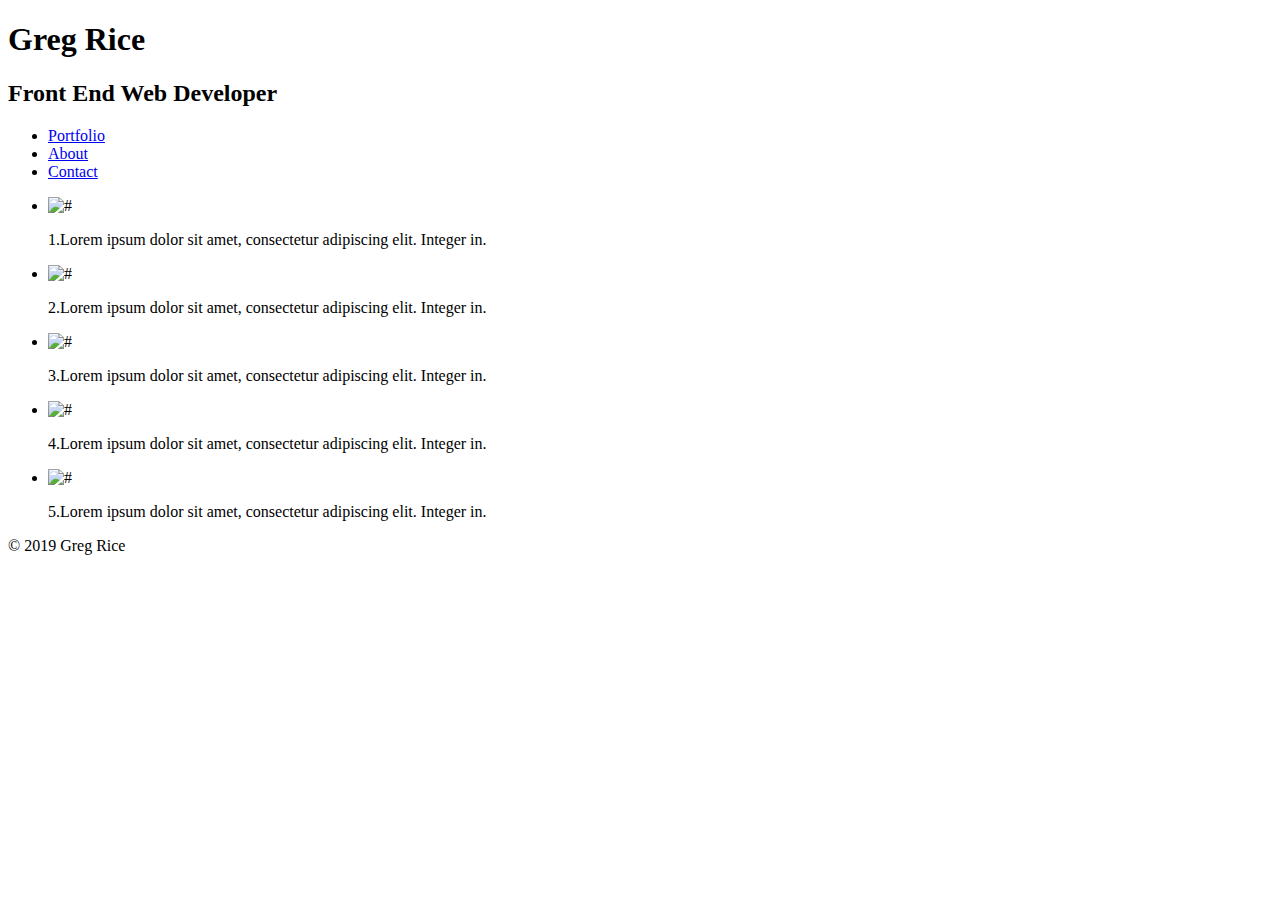
==== index.html @ cdc0696e "first commit" ====
<!DOCTYPE HTML>
<html>
  <head>
  <meta charset="utf-8"> 
  <title> Greg Rice Front End Web Developer</title>
  </head>
  <body>
      <header>
  <h1> Greg Rice</h1>
  <h2> Front End Web Developer</h2>
  <nav>
  <ul>
  <li><a href="index.html"> Portfolio</a>
  </li>
  <li><a href="about.html"> About</a>
  </li>
  <li><a href="contact.html"> Contact</a>
  </li>
  </ul>
  </nav>
  </header>
  <!--start of the gallery-->
  <div id="wrapper">
  <ul id="gallery">
  <li>
  <img src="#" alt="#">
  <p>1.Lorem ipsum dolor sit amet, consectetur adipiscing elit. Integer in.</p>
  </li>
  <li>
  <img src="#" alt="#">
  <p>2.Lorem ipsum dolor sit amet, consectetur adipiscing elit. Integer in.</p>
  </li>
  <li>
  <img src="#" alt="#">
  <p>3.Lorem ipsum dolor sit amet, consectetur adipiscing elit. Integer in.</p>
  </li>
  <li>
  <img src="#" alt="#">
  <p>4.Lorem ipsum dolor sit amet, consectetur adipiscing elit. Integer in.</p>
  </li>
  <li>
  <img src="#" alt="#">
  <p>5.Lorem ipsum dolor sit amet, consectetur adipiscing elit. Integer in.</p>
  </li>
  </ul>
  </div>
  <!--end of gallery-->
  <!--footer-->
  <footer> 
  <p>&copy 2019 Greg Rice</p>
  </footer>
  </body>
  </html>
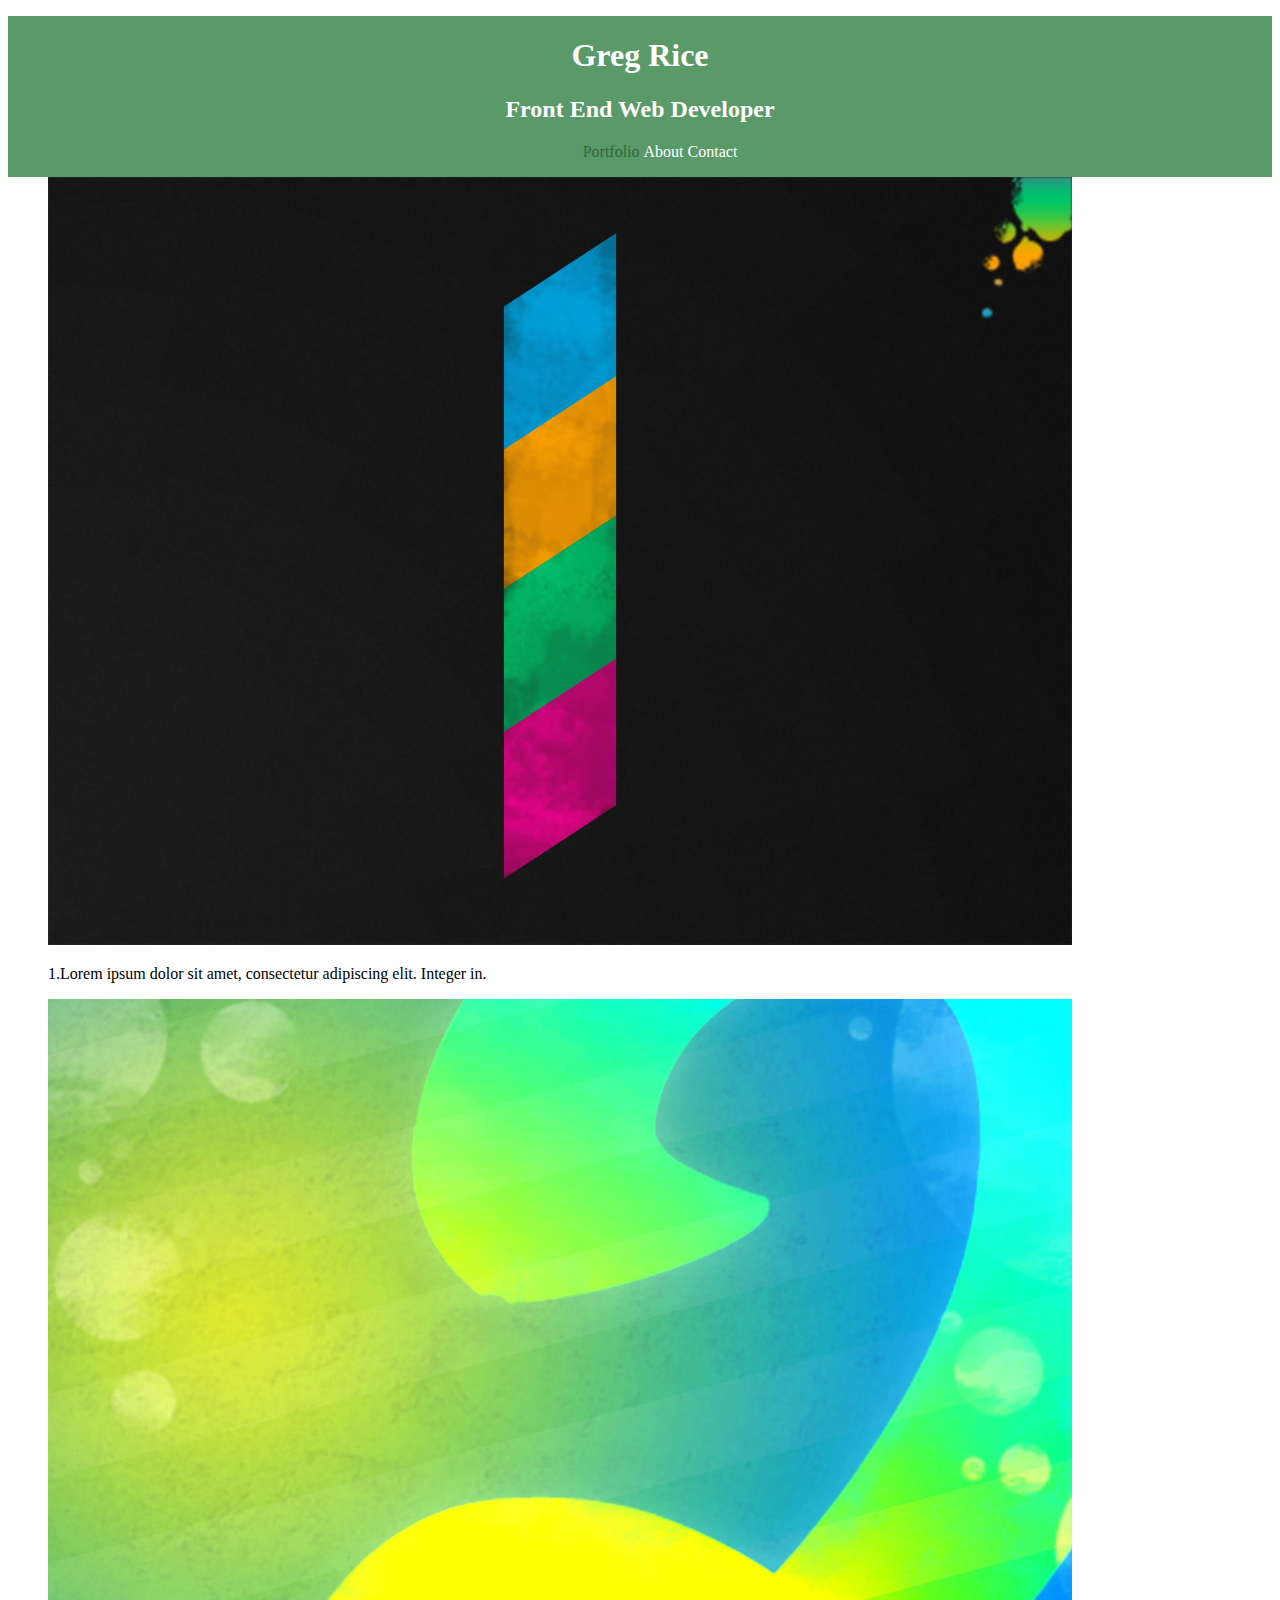
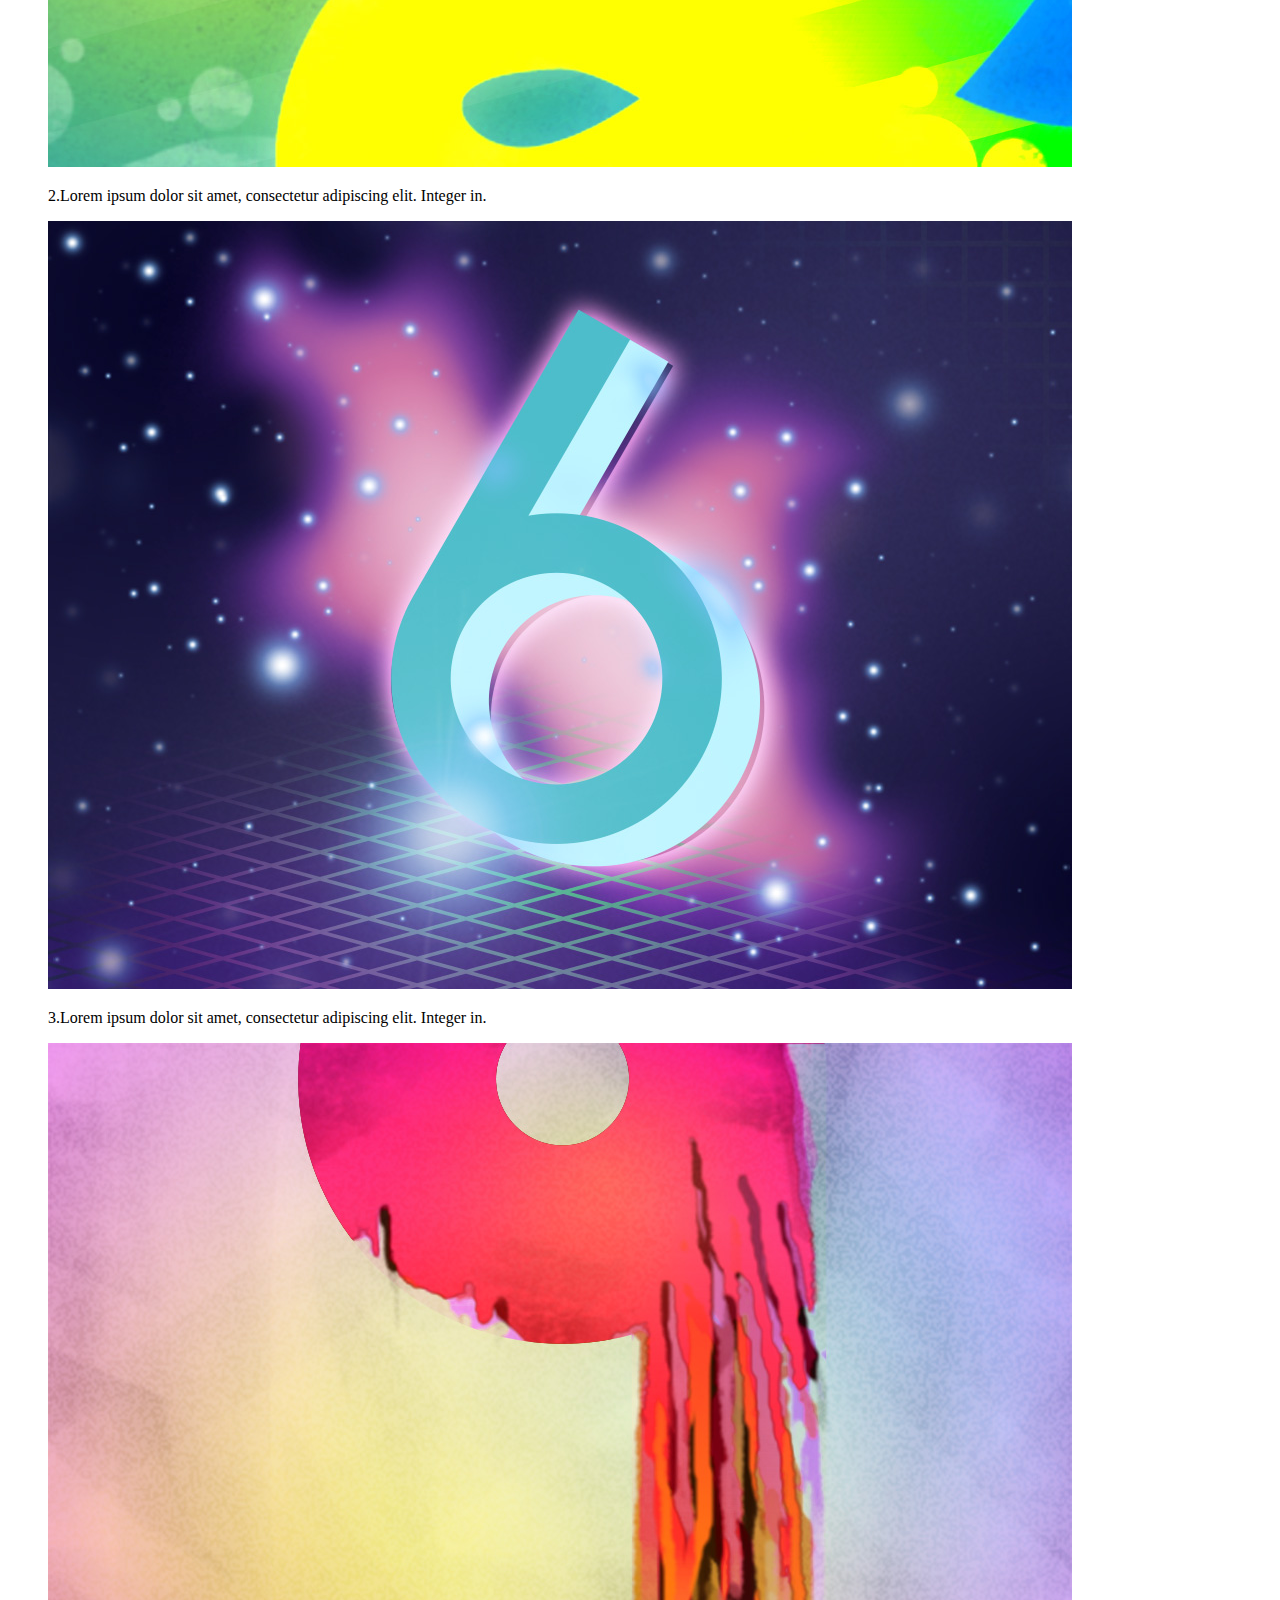
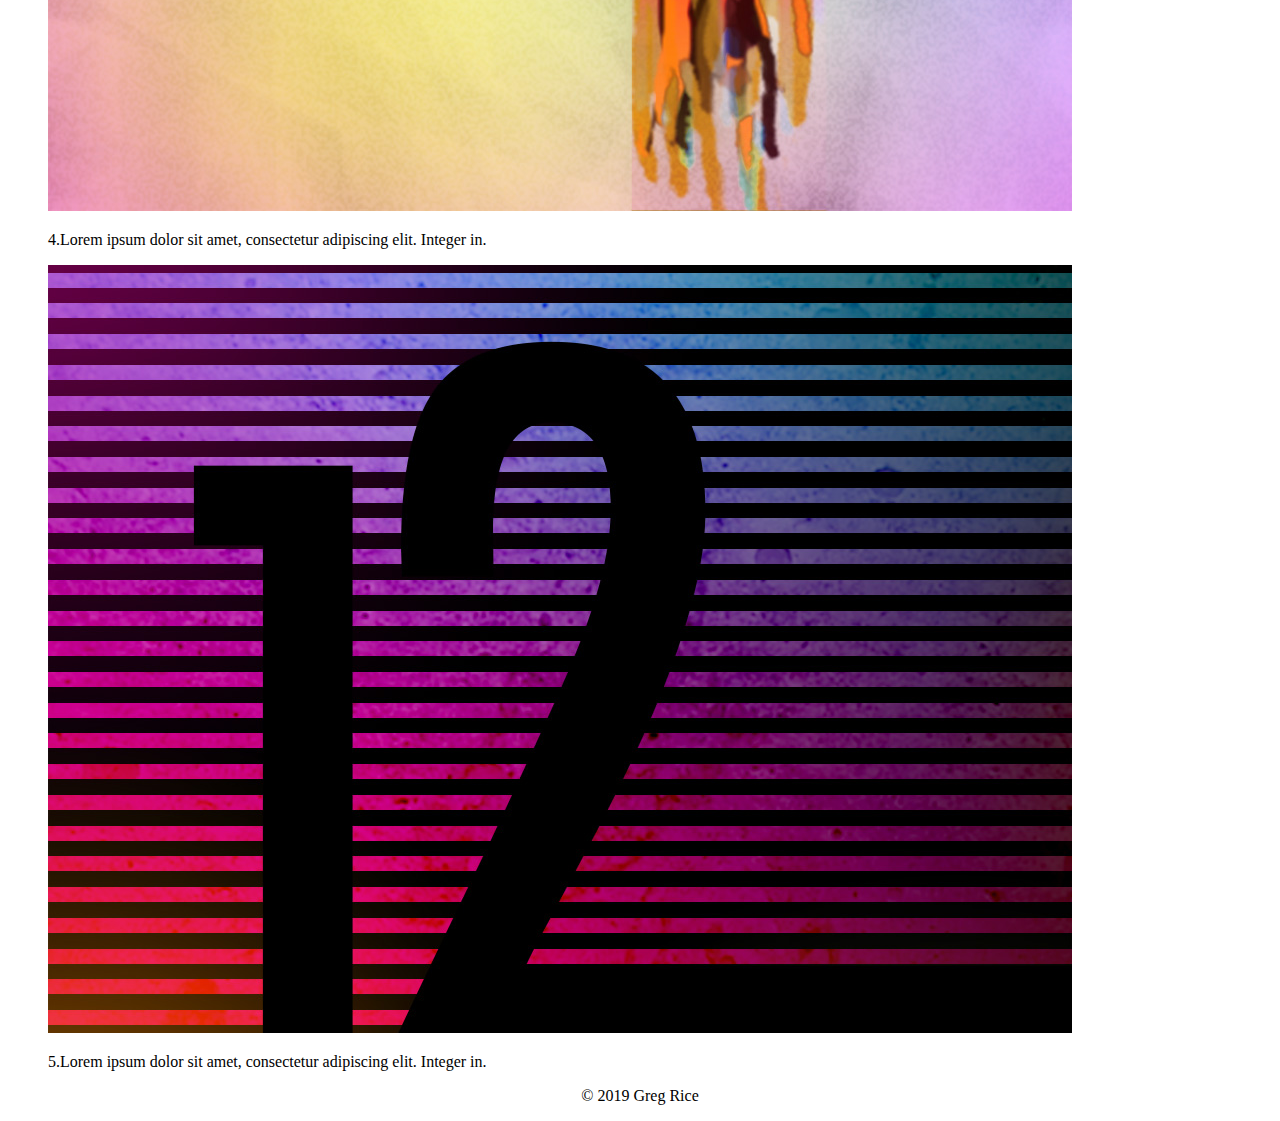
==== commit e05fee9e: "add stylesheet, add images, create CSS folder" ====
--- a/index.html
+++ b/index.html
@@ -3,14 +3,15 @@
   <head>
   <meta charset="utf-8"> 
   <title> Greg Rice Front End Web Developer</title>
-  </head>
+  <link rel="stylesheet" href ="css/main.css">
+    </head>
   <body>
       <header>
   <h1> Greg Rice</h1>
   <h2> Front End Web Developer</h2>
   <nav>
   <ul>
-  <li><a href="index.html"> Portfolio</a>
+  <li><a href="index.html" class="selected"> Portfolio</a>
   </li>
   <li><a href="about.html"> About</a>
   </li>
@@ -23,23 +24,23 @@
   <div id="wrapper">
   <ul id="gallery">
   <li>
-  <img src="#" alt="#">
+  <img src="img/numbers-01.jpg" alt="number 1">
   <p>1.Lorem ipsum dolor sit amet, consectetur adipiscing elit. Integer in.</p>
   </li>
   <li>
-  <img src="#" alt="#">
+  <img src="img/numbers-02.jpg" alt="number 2">
   <p>2.Lorem ipsum dolor sit amet, consectetur adipiscing elit. Integer in.</p>
   </li>
   <li>
-  <img src="#" alt="#">
+  <img src="img/numbers-06.jpg" alt="number 6">
   <p>3.Lorem ipsum dolor sit amet, consectetur adipiscing elit. Integer in.</p>
   </li>
   <li>
-  <img src="#" alt="#">
+  <img src="img/numbers-09.jpg" alt="number 9">
   <p>4.Lorem ipsum dolor sit amet, consectetur adipiscing elit. Integer in.</p>
   </li>
   <li>
-  <img src="#" alt="#">
+  <img src="img/numbers-12.jpg" alt="number 12">
   <p>5.Lorem ipsum dolor sit amet, consectetur adipiscing elit. Integer in.</p>
   </li>
   </ul>
--- a/css/main.css
+++ b/css/main.css
@@ -0,0 +1,75 @@
+/**********
+General
+**********/
+
+
+img {
+    max-width: 100%;
+}
+a {
+    text-decoration: none;
+}
+
+
+/************
+Header
+************/
+header{
+    float: left;
+    width: 100%;
+    text-align: center;
+}
+
+/************
+Navigation
+************/
+nav{
+    text-align: center;
+}
+
+nav ul{
+    
+    list-style: none;
+}
+
+nav li{
+    
+    display: inline-block;
+}
+/*************
+Footer
+**************/
+
+footer{
+    
+    text-align: center;
+}
+
+/*************
+Page Portfolio
+**************/
+
+#gallery {
+    list-style: none;
+    
+}
+
+/*************
+Colors
+**************/
+
+header{
+    background-color: #599a68;
+}
+
+h1,h2 {
+    color: #fff;
+}
+nav a{
+color: #fff;
+}
+.selected{
+    color: #32673f;
+}
+
+
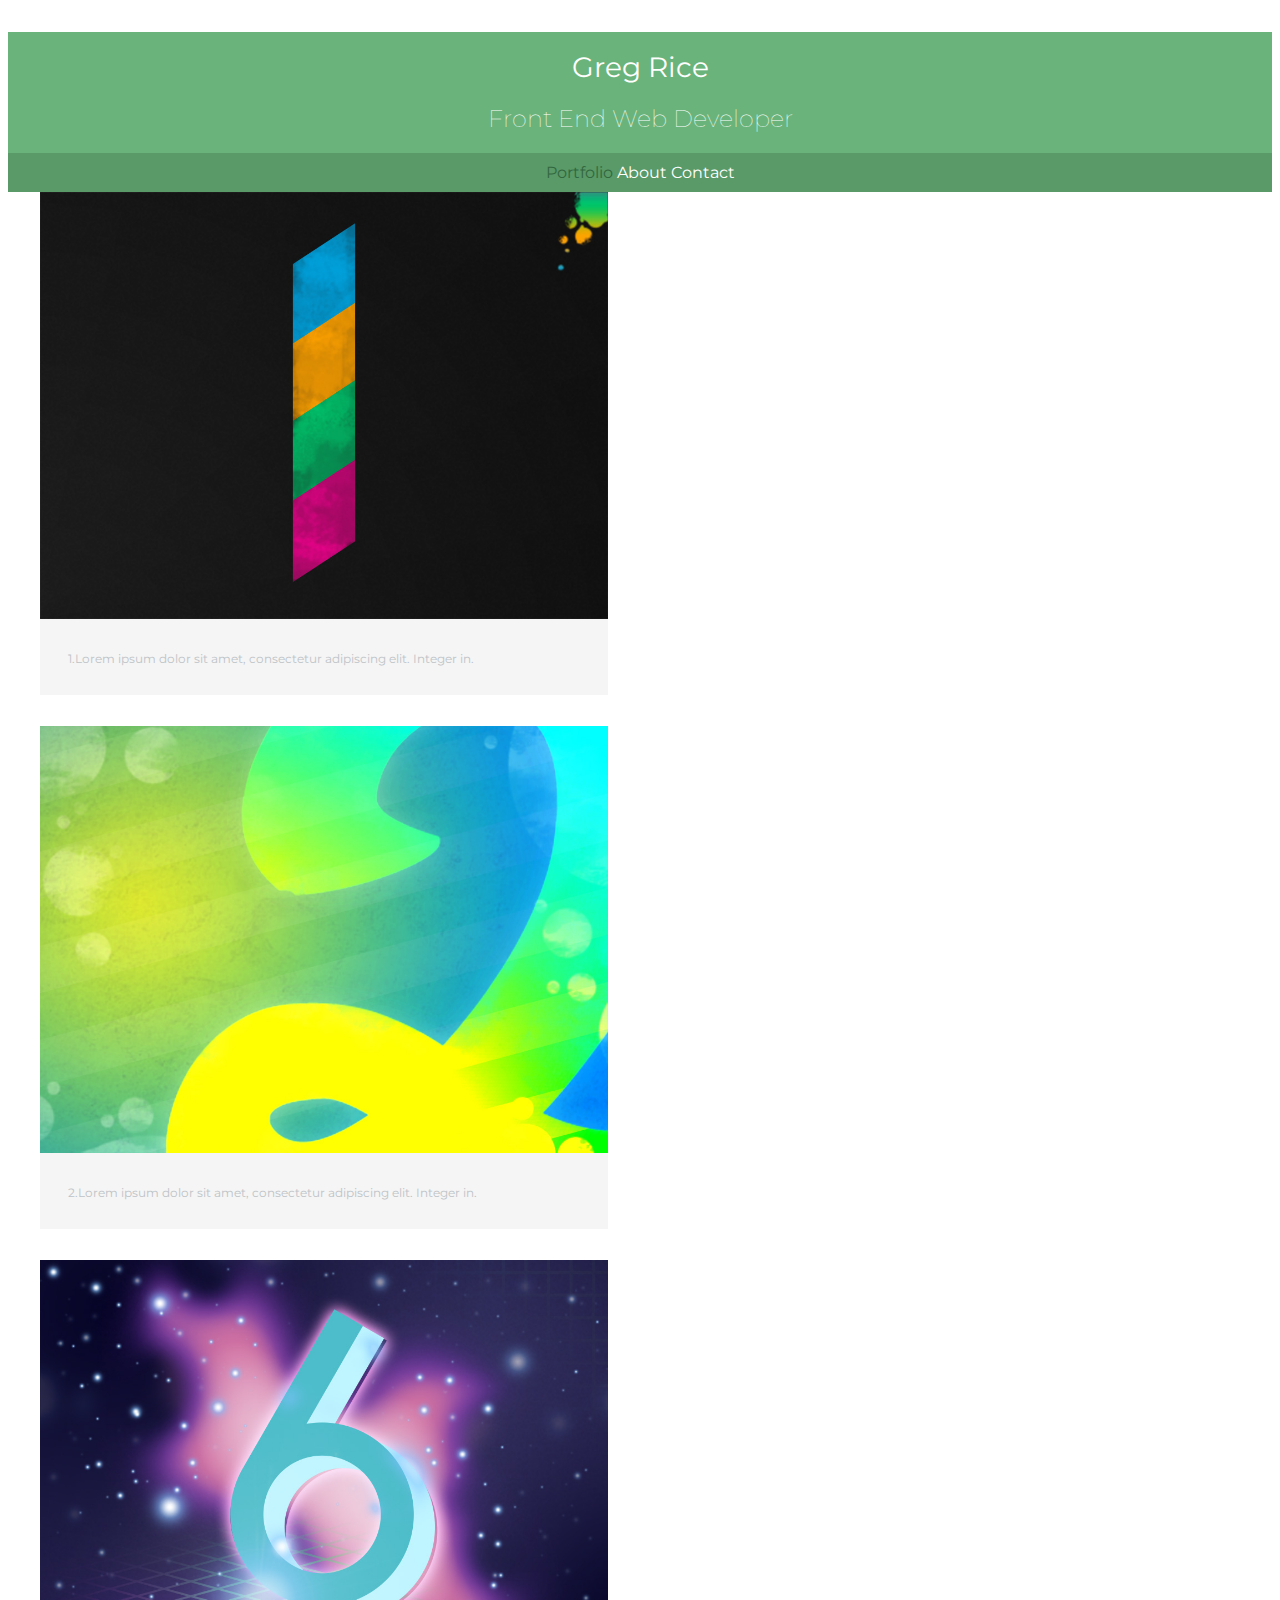
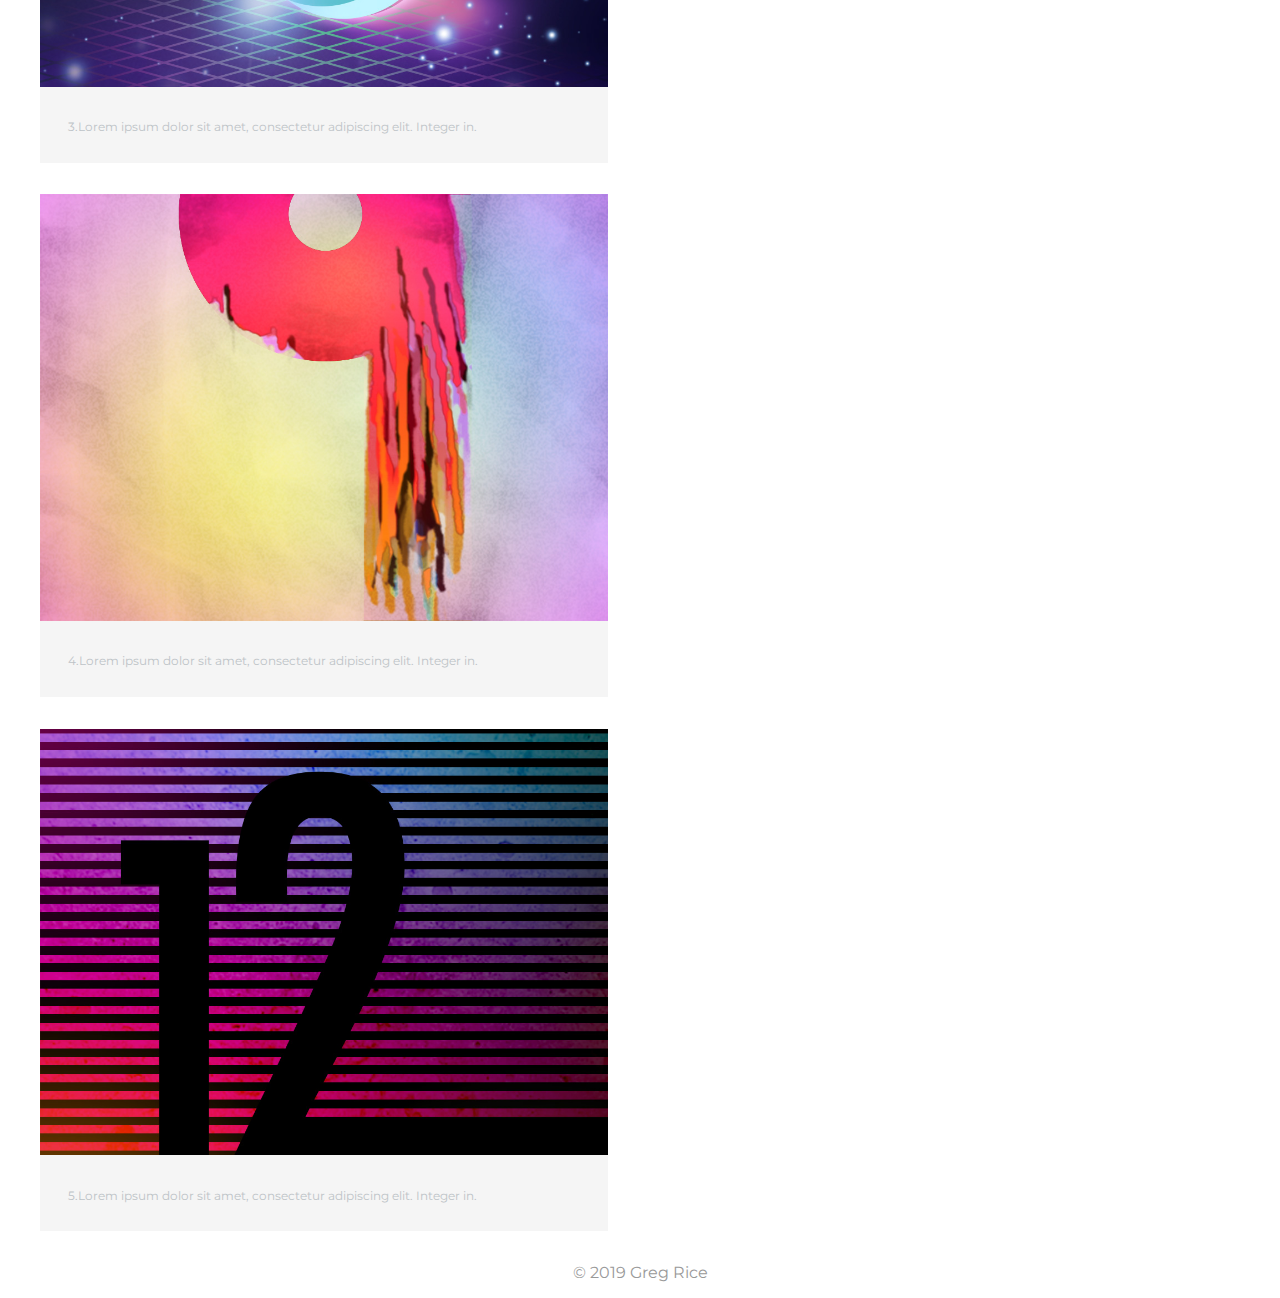
==== commit 7aef9721: "updated styles" ====
--- a/index.html
+++ b/index.html
@@ -1,54 +1,55 @@
 <!DOCTYPE HTML>
 <html>
   <head>
-  <meta charset="utf-8"> 
-  <title> Greg Rice Front End Web Developer</title>
-  <link rel="stylesheet" href ="css/main.css">
-    </head>
-  <body>
-      <header>
-  <h1> Greg Rice</h1>
-  <h2> Front End Web Developer</h2>
-  <nav>
-  <ul>
-  <li><a href="index.html" class="selected"> Portfolio</a>
-  </li>
-  <li><a href="about.html"> About</a>
-  </li>
-  <li><a href="contact.html"> Contact</a>
-  </li>
-  </ul>
-  </nav>
-  </header>
-  <!--start of the gallery-->
-  <div id="wrapper">
-  <ul id="gallery">
-  <li>
-  <img src="img/numbers-01.jpg" alt="number 1">
-  <p>1.Lorem ipsum dolor sit amet, consectetur adipiscing elit. Integer in.</p>
-  </li>
-  <li>
-  <img src="img/numbers-02.jpg" alt="number 2">
-  <p>2.Lorem ipsum dolor sit amet, consectetur adipiscing elit. Integer in.</p>
-  </li>
-  <li>
-  <img src="img/numbers-06.jpg" alt="number 6">
-  <p>3.Lorem ipsum dolor sit amet, consectetur adipiscing elit. Integer in.</p>
-  </li>
-  <li>
-  <img src="img/numbers-09.jpg" alt="number 9">
-  <p>4.Lorem ipsum dolor sit amet, consectetur adipiscing elit. Integer in.</p>
-  </li>
-  <li>
-  <img src="img/numbers-12.jpg" alt="number 12">
-  <p>5.Lorem ipsum dolor sit amet, consectetur adipiscing elit. Integer in.</p>
-  </li>
-  </ul>
-  </div>
-  <!--end of gallery-->
-  <!--footer-->
-  <footer> 
-  <p>&copy 2019 Greg Rice</p>
-  </footer>
-  </body>
-  </html>+    <meta charset="utf-8">
+    <title> Greg Rice Front End Web Developer</title>
+    <link href="https://fonts.googleapis.com/css?family=Montserrat&display=swap" rel="stylesheet">
+      <link rel="stylesheet" href="css/main.css">
+</head>
+
+<body>
+    <header>
+        <h1> Greg Rice</h1>
+        <h2> Front End Web Developer</h2>
+        <nav>
+            <ul>
+                <li><a href="index.html" class="selected"> Portfolio</a>
+                </li>
+                <li><a href="about.html"> About</a>
+                </li>
+                <li><a href="contact.html"> Contact</a>
+                </li>
+            </ul>
+        </nav>
+    </header>
+    <!--start of the gallery-->
+    <div id="wrapper">
+        <ul id="gallery">
+            <li>
+                <img src="img/numbers-01.jpg" alt="number 1">
+                <p>1.Lorem ipsum dolor sit amet, consectetur adipiscing elit. Integer in.</p>
+            </li>
+            <li>
+                <img src="img/numbers-02.jpg" alt="number 2">
+                <p>2.Lorem ipsum dolor sit amet, consectetur adipiscing elit. Integer in.</p>
+            </li>
+            <li>
+                <img src="img/numbers-06.jpg" alt="number 6">
+                <p>3.Lorem ipsum dolor sit amet, consectetur adipiscing elit. Integer in.</p>
+            </li>
+            <li>
+                <img src="img/numbers-09.jpg" alt="number 9">
+                <p>4.Lorem ipsum dolor sit amet, consectetur adipiscing elit. Integer in.</p>
+            </li>
+            <li>
+                <img src="img/numbers-12.jpg" alt="number 12">
+                <p>5.Lorem ipsum dolor sit amet, consectetur adipiscing elit. Integer in.</p>
+            </li>
+        </ul>
+    </div>
+    <!--end of gallery-->
+    <!--footer-->
+    <footer>
+        <p>&copy 2019 Greg Rice</p>
+    </footer>
+</body></html>--- a/css/main.css
+++ b/css/main.css
@@ -1,47 +1,71 @@
 /**********
 General
 **********/
-
+body{
+    font-family: 'Montserrat', sans-serif; 
+}
 
 img {
     max-width: 100%;
 }
+
 a {
     text-decoration: none;
 }
 
+h1{
+  /*****font-family: 'Montserrat', sans-serif; take out here and add body tag above*****/
+    font-size: 1.75em;
+    font-weight: 400;
+}
+
+h2{
+   font:-size: .75em;
+    font-weight: 100;
+    
+}
 
 /************
 Header
 ************/
-header{
+header {
     float: left;
     width: 100%;
     text-align: center;
 }
 
+
+
 /************
 Navigation
 ************/
-nav{
+nav {
     text-align: center;
+    padding: 10px 0;
+    margin: 20px 0 0;
+
 }
 
-nav ul{
-    
+nav ul {
+
     list-style: none;
+    margin: 0 10px;
+    padding: 0;
 }
 
-nav li{
-    
+nav li {
+
     display: inline-block;
 }
+
+
+
 /*************
 Footer
 **************/
 
-footer{
-    
+footer {
+
     text-align: center;
 }
 
@@ -51,25 +75,104 @@
 
 #gallery {
     list-style: none;
+    margin: 0;
+    padding: 0;
+
+}
+#gallery li {
+    width:45%;
+    margin: 2.5%;
+    background-color: #f5f5f5;
+    color: #bdc3c7;
+}
+
+#gallery li p {
+    margin: 0;
+    padding: 5%;
+    font-size: 0.75em;
     
 }
 
 /*************
-Colors
+About
 **************/
 
-header{
-    background-color: #599a68;
+
+
+
+
+
+
+/*************
+Contact
+**************/
+
+.contact-info{
+    list-style:none;
+    padding: 0;
+    margin: 0;
+    fint-size: 0.9em;
+
 }
 
+.contact-info a{
+    
+    display:block;
+    background-repeat: no repeat;
+    min-height: 20px;
+    background-size: 20px 20px;
+    padding: 0 0 0 30px;
+    margin: 0 0 10px;
+}
+
+.contact-info li.phone a {
+    
+    background-image: url('../img/phone.png');
+}
+.contact-info li.mail a {
+    background-image: url('../img/mail.png');
+}
+
+.contact-info li.twitter a {
+    background-image: url('../img/twitter.png');
+}
+
+/***********
+colors
+***********/
+
+body{
+    background-color: #fff;
+    color: #999;
+}
+
+header{
+   background: #6ab47b;
+    border-color: :#599a68;
+    
+}
+
+
+/* background on mobile */ 
+nav{
+    background:#599a68
+}
+
+/*logo color*/
 h1,h2 {
     color: #fff;
 }
-nav a{
-color: #fff;
+
+/* links*/
+a {
+    color: #6AB47B;
 }
-.selected{
+
+nav a, nav a:visited {
+    color: #fff;
+}
+
+/* selected nav links*/
+nav a.selected, nav a:hover {
     color: #32673f;
 }
-
-
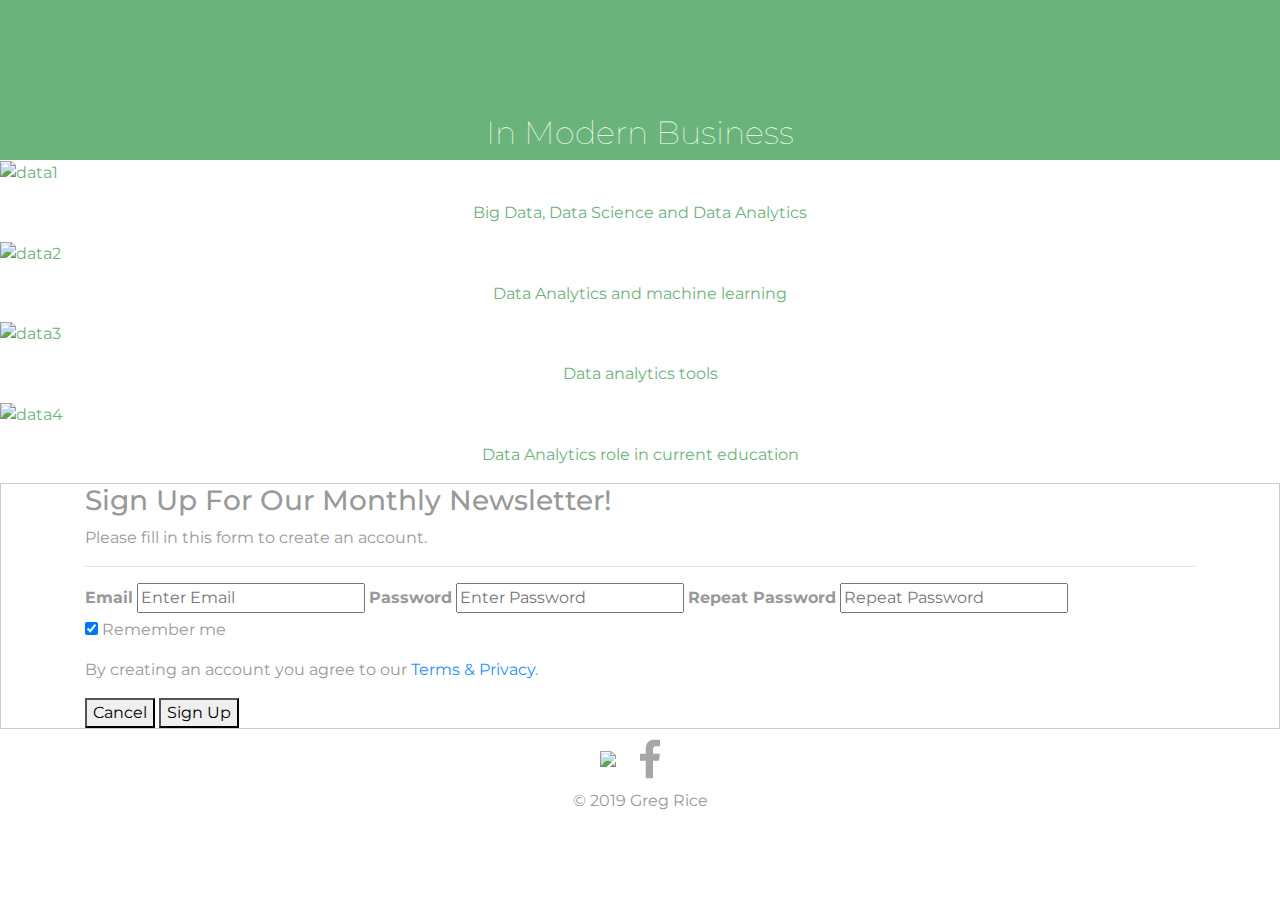
==== commit 8542e63c: "Add files via upload" ====
--- a/index.html
+++ b/index.html
@@ -1,55 +1,140 @@
-<!DOCTYPE HTML>
-<html>
-  <head>
-    <meta charset="utf-8">
-    <title> Greg Rice Front End Web Developer</title>
-    <link href="https://fonts.googleapis.com/css?family=Montserrat&display=swap" rel="stylesheet">
-      <link rel="stylesheet" href="css/main.css">
-</head>
-
-<body>
-    <header>
-        <h1> Greg Rice</h1>
-        <h2> Front End Web Developer</h2>
-        <nav>
-            <ul>
-                <li><a href="index.html" class="selected"> Portfolio</a>
-                </li>
-                <li><a href="about.html"> About</a>
-                </li>
-                <li><a href="contact.html"> Contact</a>
-                </li>
-            </ul>
-        </nav>
-    </header>
-    <!--start of the gallery-->
-    <div id="wrapper">
-        <ul id="gallery">
-            <li>
-                <img src="img/numbers-01.jpg" alt="number 1">
-                <p>1.Lorem ipsum dolor sit amet, consectetur adipiscing elit. Integer in.</p>
-            </li>
-            <li>
-                <img src="img/numbers-02.jpg" alt="number 2">
-                <p>2.Lorem ipsum dolor sit amet, consectetur adipiscing elit. Integer in.</p>
-            </li>
-            <li>
-                <img src="img/numbers-06.jpg" alt="number 6">
-                <p>3.Lorem ipsum dolor sit amet, consectetur adipiscing elit. Integer in.</p>
-            </li>
-            <li>
-                <img src="img/numbers-09.jpg" alt="number 9">
-                <p>4.Lorem ipsum dolor sit amet, consectetur adipiscing elit. Integer in.</p>
-            </li>
-            <li>
-                <img src="img/numbers-12.jpg" alt="number 12">
-                <p>5.Lorem ipsum dolor sit amet, consectetur adipiscing elit. Integer in.</p>
-            </li>
-        </ul>
-    </div>
-    <!--end of gallery-->
-    <!--footer-->
-    <footer>
-        <p>&copy 2019 Greg Rice</p>
-    </footer>
-</body></html>+<!DOCTYPE HTML>
+<html lng="en">
+
+<head>
+    <meta charset="utf-8">
+    <meta name="viewport" content="width=device-width, shrink-to-fit=no">
+    <link rel="stylesheet" href="https://stackpath.bootstrapcdn.com/bootstrap/4.3.1/css/bootstrap.min.css" integrity="sha384-ggOyR0iXCbMQv3Xipma34MD+dH/1fQ784/j6cY/iJTQUOhcWr7x9JvoRxT2MZw1T" crossorigin="anonymous">
+    <title> Data Analytics in Modern Business </title>
+    <link href="https://necolas.github.io/normalize.css/8.0.1/normalize.css" rel="stylesheet">
+    <link href="https://fonts.googleapis.com/css?family=Montserrat&display=swap" rel="stylesheet">
+    
+    <!--link HTML to stylesheets-->
+    <link rel="stylesheet" href="css/main.css">
+    <link rel="stylesheet" href="css/responsive.css">
+    <link rel="stylesheet" href="css/main.js">
+    <script>
+        href = "main.js"
+
+    </script>
+</head>
+
+<body>
+
+    <header>
+
+        <!--Navigation bar moved to top of page, all links active under each page-->
+        <div class="topnav">
+            <li><a href="index.html" class="selected">Home</a></li>
+            <li><a href="about.html"> About</a></li>
+            <li><a href="contact.html"> Contact</a></li>
+        </div>
+
+
+          <a href="index.html" id="logo">
+            
+
+            <!--article for header hyperlink-->
+             <h1> <a href="https://www.forbes.com/sites/forbesinsights/2017/06/12/data-analytics-is-no-longer-a-nice-option-its-the-core-of-the-enterprise/#45cea84077ec">Data Analytics</a> </h1>
+            
+            <h2> In Modern Business </h2>
+
+
+
+    </header>
+
+
+<!-- images and related article links-->
+    <div id="wrapper">
+        <div class="responsive">
+            <div class="gallery">
+                <a target="_blank" href="img/dataimage1.jpg">
+                    <img src="img/dataimage1.jpg" alt="data1" class="center" width="600" height="400">
+                    <p><a href="https://www.simplilearn.com/data-science-vs-big-data-vs-data-analytics-article">
+                            <center>Big Data, Data Science and Data Analytics</center>
+                        </a></p>
+                </a>
+          </div>
+
+
+        <div class="responsive">
+            <div class="gallery">
+                <a target="_blank" href="img/dataimage2.jpg">
+                    <img src="img/dataimage2.jpg" alt="data2" class="center" width="600" height="400">
+                    <p><a href="https://medium.com/iotforall/data-analytics-vs-machine-learning-90d93dc06291">
+                            <center>Data Analytics and machine learning</center>
+                        </a></p>
+
+                    <!--<div class="desc">Data Analytics and machine learning</div>-->
+            </a>
+        </div>
+
+        <div class="responsive">
+            <div class="gallery">
+                <a target="_blank" href="img/dataimage3.png">
+                    <img src="img/dataimage3.png" alt="data3" class="center" width="600" height="400">
+
+                    <p><a href="https://www.salesforce.com/hub/analytics/how-to-use-big-data-analytics-tools/">
+                            <center>Data analytics tools</center>
+                        </a></p>
+                    <!--<div class="desc">Data analytics tools</div>-->
+                </a>
+        </div>
+
+        <div class="responsive">
+            <div class="gallery">
+                <a target="_blank" href="img/dataimage4.jpg">
+                    <img src="img/dataimage4.jpg" alt="data4" class="center" width="600" height="400">
+                    <p><a href="https://imi.ac.in/data-analytics.php">
+                            <center>Data Analytics role in current education</center>
+                        </a></p>
+
+                    <!--<div class="desc">Data Analytics role in current education</div>-->
+                </a>
+        </div>
+
+                    
+           
+        <!--Custom JS newsletter sign up form-->
+            <form action="action_page.php" style="border:1px solid #ccc">
+            <div class="container">
+                <h3>Sign Up For Our Monthly Newsletter!</h3>
+                <p>Please fill in this form to create an account.</p>
+                <hr>
+
+                <label for="email"><b>Email</b></label>
+                <input type="text" placeholder="Enter Email" name="email" required>
+
+                <label for="psw"><b>Password</b></label>
+                <input type="password" placeholder="Enter Password" name="psw" required>
+
+                <label for="psw-repeat"><b>Repeat Password</b></label>
+                <input type="password" placeholder="Repeat Password" name="psw-repeat" required>
+
+                <label>
+                    <input type="checkbox" checked="checked" name="remember" style="margin-bottom:15px"> Remember me
+                </label>
+
+                <p>By creating an account you agree to our <a href="#" style="color:dodgerblue">Terms & Privacy</a>.</p>
+
+                <div class="clearfix">
+                    <button type="button" class="cancelbtn">Cancel</button>
+                    <button type="submit" class="signupbtn">Sign Up</button>
+                </div>
+            </div>
+        </form>
+
+        
+    <!--end of gallery-->
+       
+        <footer class ="footer">
+            <a href="https://twitter.com" target="_blank" class="social-icon"><img src="img/twitter3.png"></a>
+            <a href="https://facebook.com" target="_blank" class="social-icon"><img src="img/facebook.png"></a>
+            <p>&copy 2019 Greg Rice</p>
+        </footer>
+        <script src="https://code.jquery.com/jquery-3.3.1.slim.min.js" integrity="sha384-q8i/X+965DzO0rT7abK41JStQIAqVgRVzpbzo5smXKp4YfRvH+8abtTE1Pi6jizo" crossorigin="anonymous"></script>
+        <script src="https://cdnjs.cloudflare.com/ajax/libs/popper.js/1.14.7/umd/popper.min.js" integrity="sha384-UO2eT0CpHqdSJQ6hJty5KVphtPhzWj9WO1clHTMGa3JDZwrnQq4sF86dIHNDz0W1" crossorigin="anonymous"></script>
+        <script src="https://stackpath.bootstrapcdn.com/bootstrap/4.3.1/js/bootstrap.min.js" integrity="sha384-JjSmVgyd0p3pXB1rRibZUAYoIIy6OrQ6VrjIEaFf/nJGzIxFDsf4x0xIM+B07jRM" crossorigin="anonymous"></script>
+
+
+
